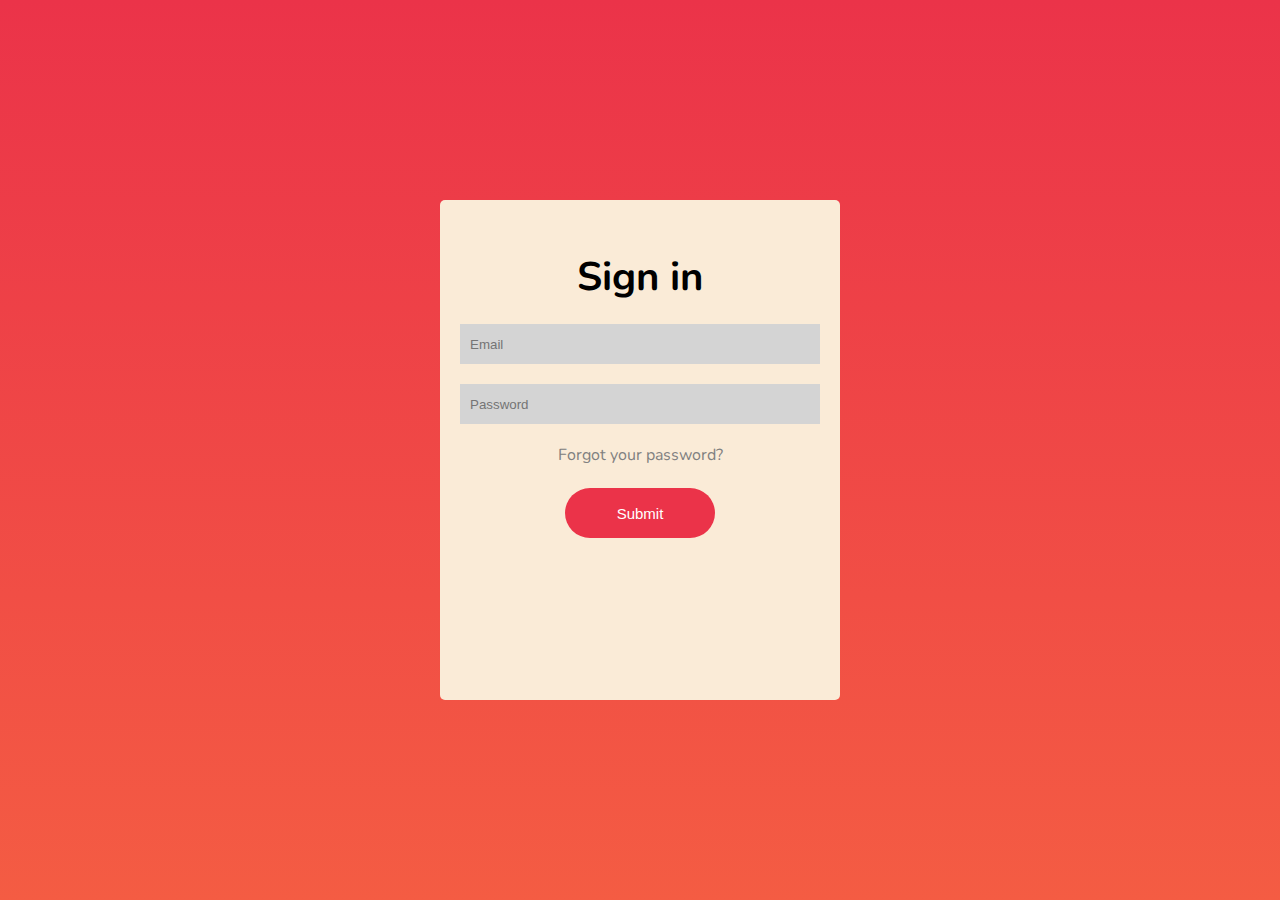
==== index.html @ c1864fe3 "update file name" ====
<!DOCTYPE html>
<html lang="en">
<head>
    <meta charset="UTF-8">
    <meta name="viewport" content="width=device-width, initial-scale=1.0">
    <title>Document</title>
    <link rel="stylesheet" href="form.css">
    <link rel="preconnect" href="https://fonts.googleapis.com">
    <link rel="preconnect" href="https://fonts.gstatic.com" crossorigin>
    <link href="https://fonts.googleapis.com/css2?family=Nunito:wght@200;400;500;700&display=swap" rel="stylesheet">
</head>
<body>
    <div class="form"> 
        <h1> Sign in</h1>
        <form> 
            <input type="email" placeholder="Email"> <br>
            <input type="password" placeholder="Password"> <br> 
            <a href="#">Forgot your password?</a> <br>
            <input type="submit">
        </form>
    </div>
</body>
</html>
---- form.css ----
* {
    box-sizing: border-box;
    margin: 0;
    padding: 0;
}
body {
    display: flex;
    justify-content: center;
    align-items: center;
    height: 100vh;
    background-image: linear-gradient(#eb3349, #f45c43);
    font-family: 'Nunito', sans-serif;
}
h1 {
    margin-bottom: 20px;
    font-size: 40px;
    font-weight: 40px;
    margin-top: 30px;
}
.form {
    width: 400px;
    height: 500px;
    background-color: antiquewhite;
    padding: 20px;
    text-align: center;
    border-radius: 5px;
    
}
form [type="email"],form [type="password"]  {
    width: 100%;
    height: 40px;
    border: none;
    background-color: rgb(212, 212, 212);
    padding: 10px;
    margin-bottom: 20px ;
}

a {
    color: grey;
    display: block;
    text-decoration: none;

}
form [type="submit"] {
    background-color: #eb3349;
    border: none;
    width: 150px;
    height: 50px;
    border-radius: 30px;
    color: white;
    font-size: 15px;
}
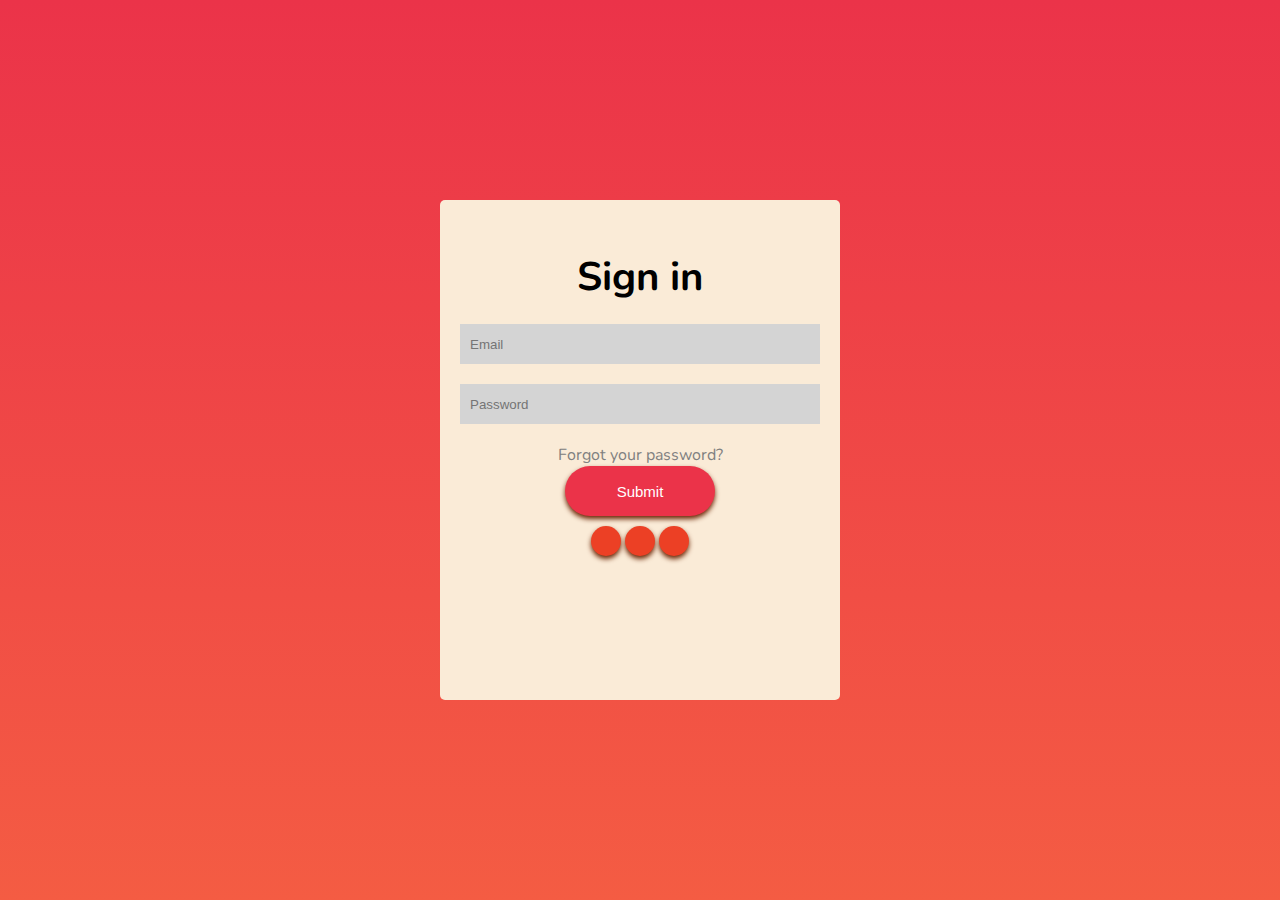
==== commit 0eaa25ac: "update transition" ====
--- a/index.html
+++ b/index.html
@@ -8,6 +8,7 @@
     <link rel="preconnect" href="https://fonts.googleapis.com">
     <link rel="preconnect" href="https://fonts.gstatic.com" crossorigin>
     <link href="https://fonts.googleapis.com/css2?family=Nunito:wght@200;400;500;700&display=swap" rel="stylesheet">
+    <link rel="stylesheet" href="https://cdnjs.cloudflare.com/ajax/libs/font-awesome/6.6.0/css/all.min.css" integrity="sha512-Kc323vGBEqzTmouAECnVceyQqyqdsSiqLQISBL29aUW4U/M7pSPA/gEUZQqv1cwx4OnYxTxve5UMg5GT6L4JJg==" crossorigin="anonymous" referrerpolicy="no-referrer" />
 </head>
 <body>
     <div class="form"> 
@@ -16,7 +17,18 @@
             <input type="email" placeholder="Email"> <br>
             <input type="password" placeholder="Password"> <br> 
             <a href="#">Forgot your password?</a> <br>
-            <input type="submit">
+            <input type="submit"> 
+            <div class="icon">
+            <a href="#">
+                <i class="fa-brands fa-facebook"></i>
+            </a>
+            <a href="#">
+                <i class="fa-brands fa-instagram"></i>
+            </a>
+            <a href="#">
+                <i class="fa-brands fa-threads"></i>
+            </a>
+        </div>
         </form>
     </div>
 </body>
--- a/form.css
+++ b/form.css
@@ -37,9 +37,27 @@
 
 a {
     color: grey;
-    display: block;
+    display: inline-block;
     text-decoration: none;
 
+}
+.icon a {
+    margin-top: 10px;
+    width: 30px;
+    height: 30px;
+    background-color: #ec4025;
+    text-align: center;
+    place-content: center;
+    border-radius: 100%;
+    transition: 1s;
+    color: white;
+    box-shadow: 0 3px 5px rgb(107, 37, 5) ;
+}
+
+.icon a:hover {
+    background-color: aquamarine;
+    transform: translateY(-10px);
+    
 }
 form [type="submit"] {
     background-color: #eb3349;
@@ -49,4 +67,5 @@
     border-radius: 30px;
     color: white;
     font-size: 15px;
+    box-shadow: 0 3px 5px rgb(107, 37, 5) ;
 }